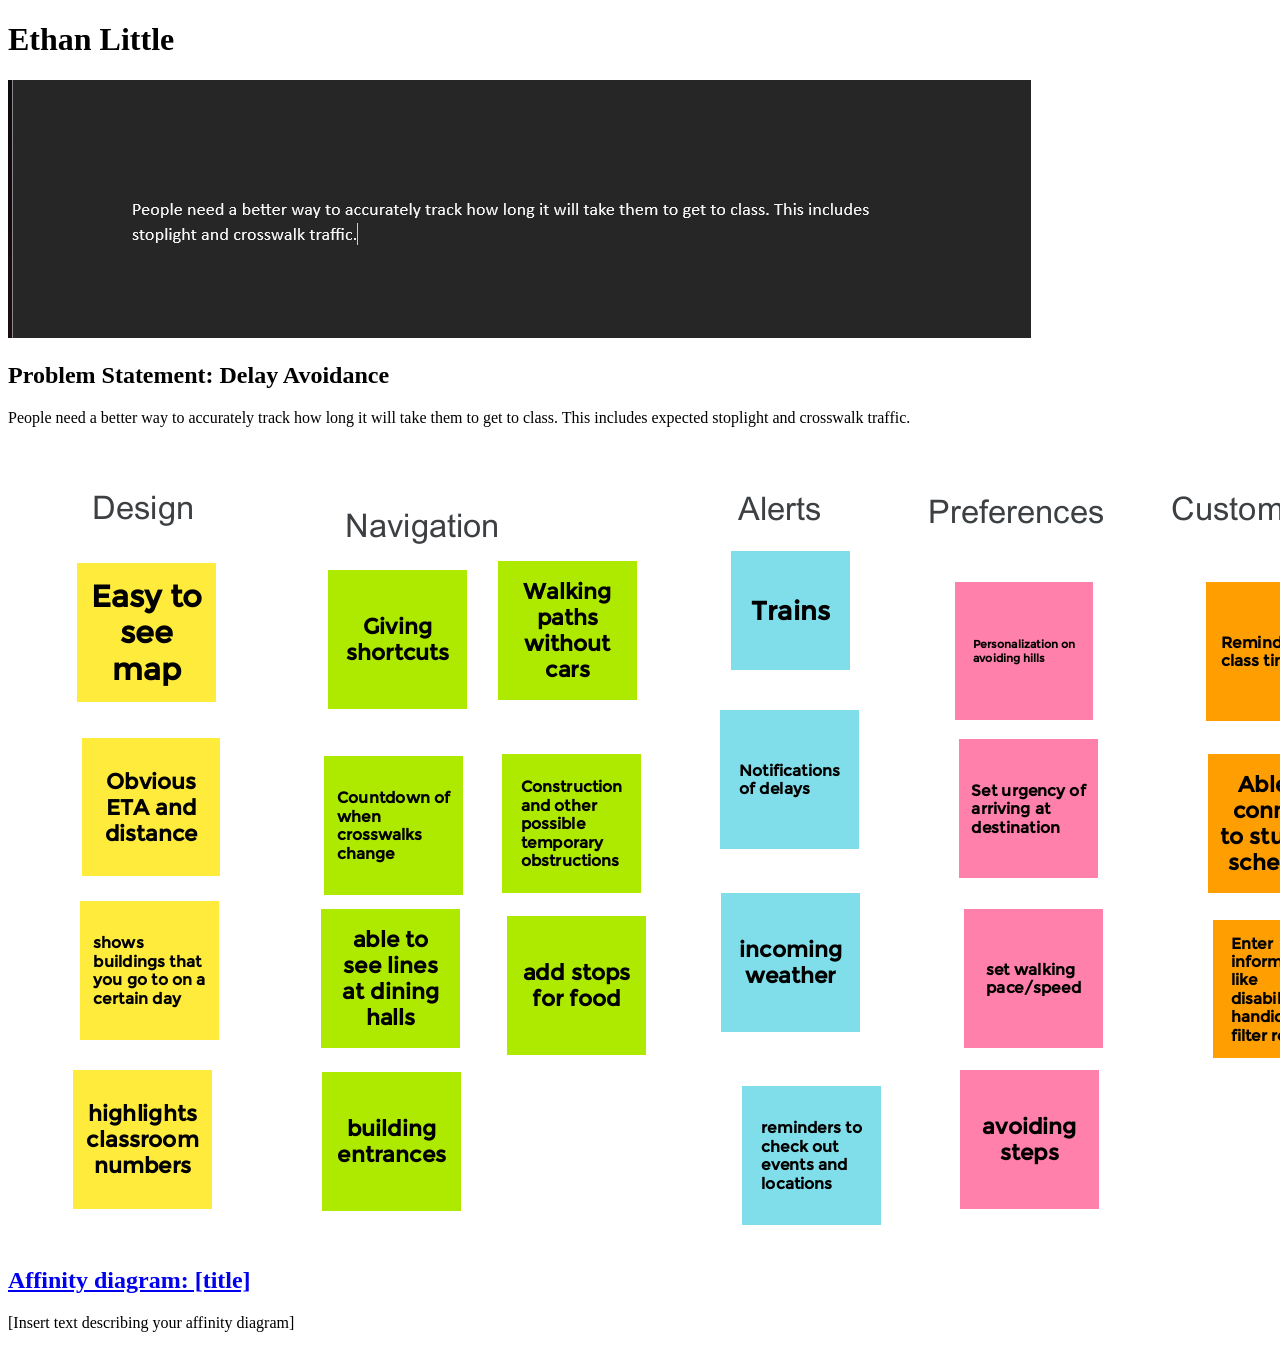
==== index.html @ db250613 "Add files via upload" ====
<!DOCTYPE html>
<html>
    <head>
        <title>CSCE 190: Ethan Little</title>
    </head>
    <body>
    <h1>Ethan Little</h1>

    <!--Problem Statement-->
    <section class = "assign">
        <img src = "images/problem-statement-screenshot.png">
        <section class = "assign-det">
            <h2>Problem Statement: Delay Avoidance</h2>
            <p>
                People need a better way to accurately track how long it will take them to get to class. This includes expected stoplight and crosswalk traffic. 
            </p>
        </section>
    </section>

    <!--Affinity Diagram-->
    <section class = "assign">
        <img src = "images/affinity-diagram.png"
        <section class = "assign-det">
            <a href = "files/affinity-diagram.pdf"><h2>Affinity diagram: [title]</h2></a>
            <p>
                [Insert text describing your affinity diagram]
            </p>
        </section>
        </section>
    </body>
</html>
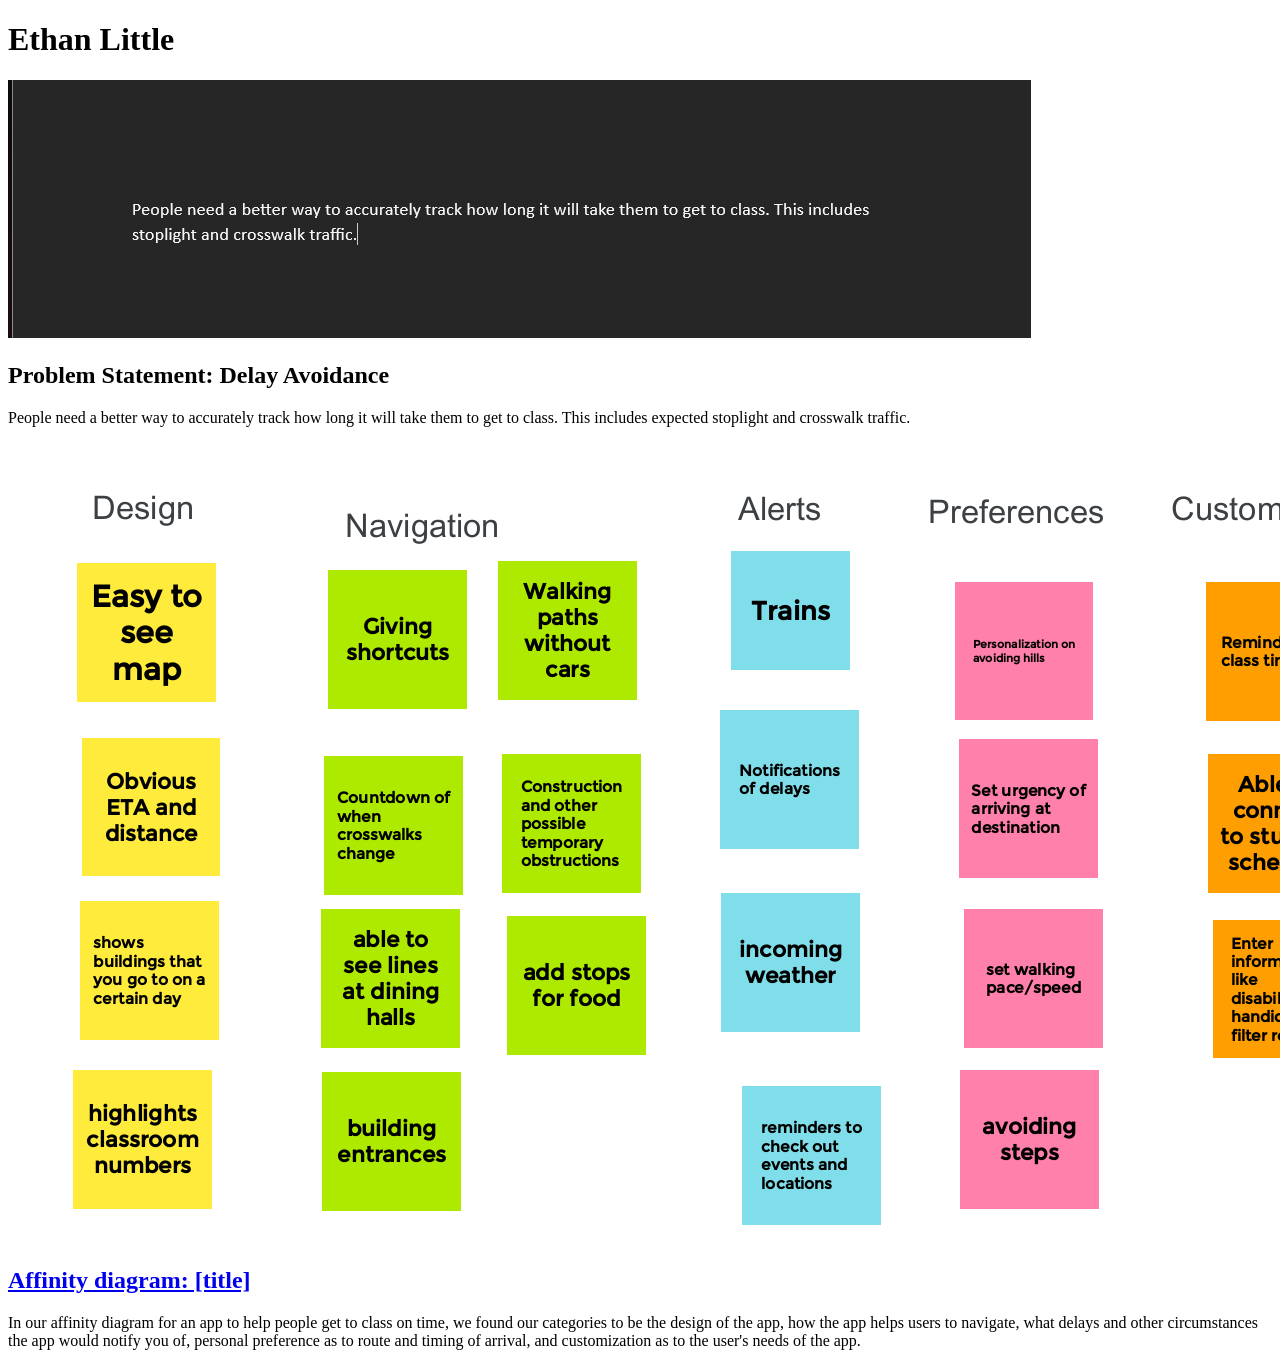
==== commit 501285bf: "Add files via upload" ====
--- a/index.html
+++ b/index.html
@@ -12,7 +12,8 @@
         <section class = "assign-det">
             <h2>Problem Statement: Delay Avoidance</h2>
             <p>
-                People need a better way to accurately track how long it will take them to get to class. This includes expected stoplight and crosswalk traffic. 
+                People need a better way to accurately track how long it will take them to get to class. 
+                This includes expected stoplight and crosswalk traffic. 
             </p>
         </section>
     </section>
@@ -23,7 +24,9 @@
         <section class = "assign-det">
             <a href = "files/affinity-diagram.pdf"><h2>Affinity diagram: [title]</h2></a>
             <p>
-                [Insert text describing your affinity diagram]
+                In our affinity diagram for an app to help people get to class on time, we found our categories to be the design of the app,
+                how the app helps users to navigate, what delays and other circumstances the app would notify you of, 
+                personal preference as to route and timing of arrival, and customization as to the user's needs of the app. 
             </p>
         </section>
         </section>
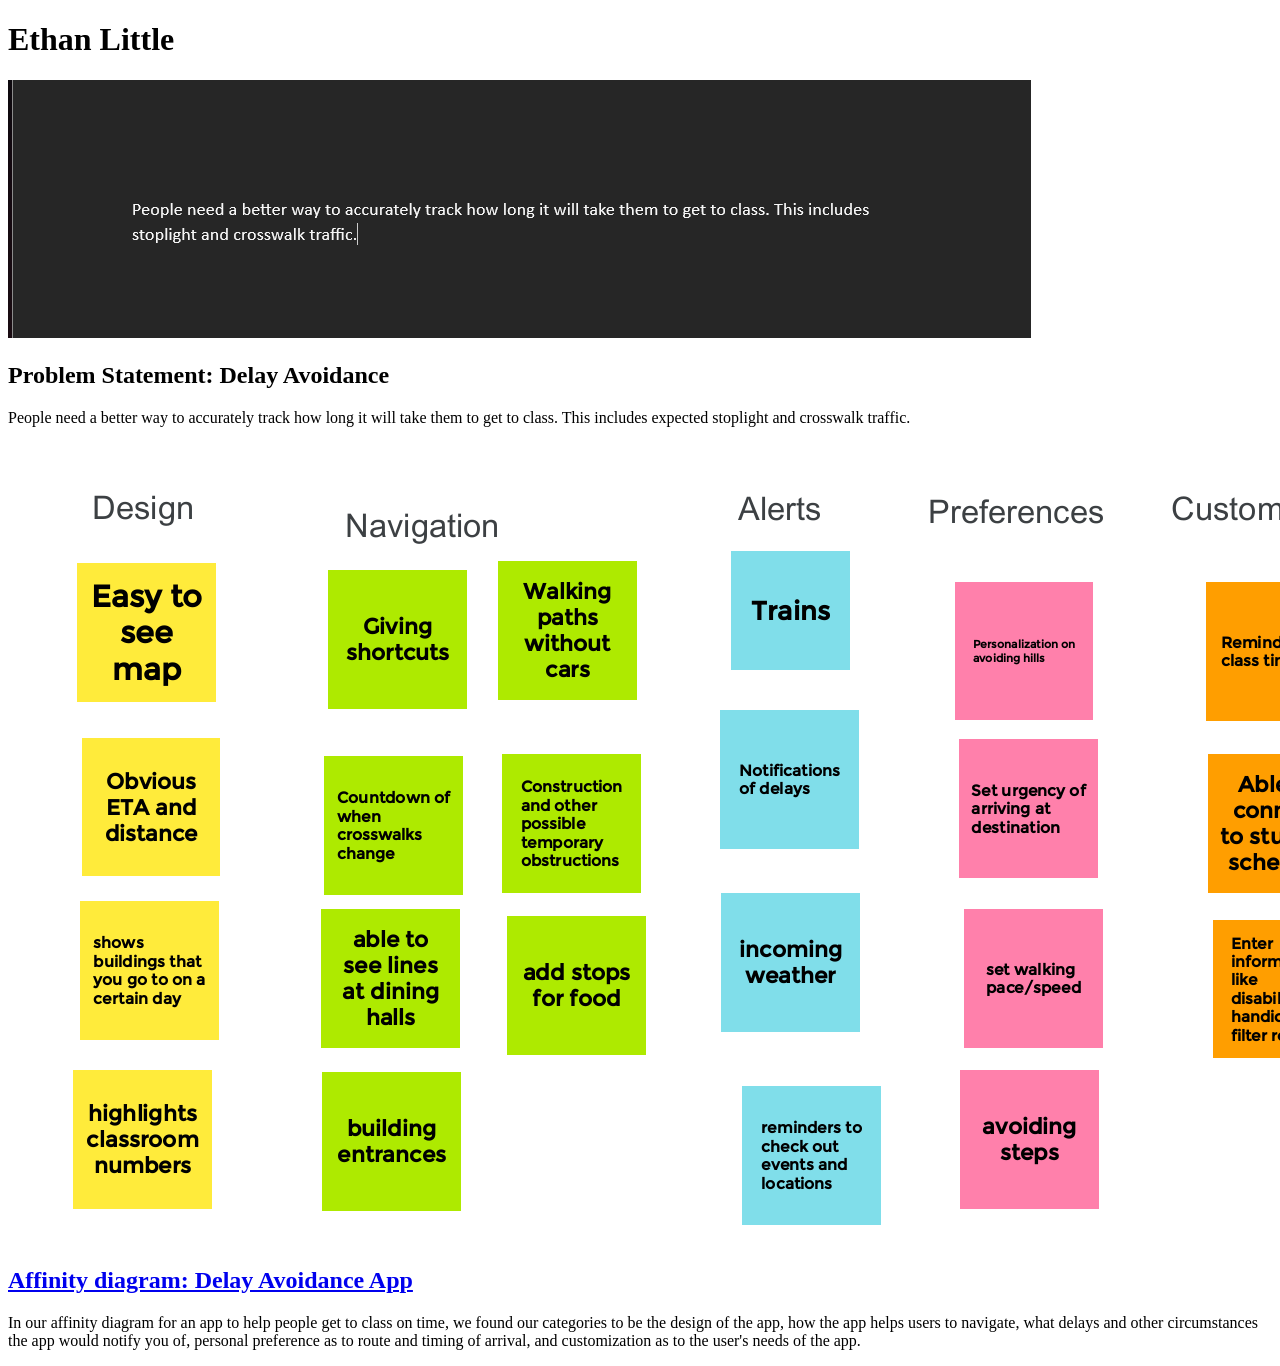
==== commit a1694bb5: "Add files via upload" ====
--- a/index.html
+++ b/index.html
@@ -22,7 +22,7 @@
     <section class = "assign">
         <img src = "images/affinity-diagram.png"
         <section class = "assign-det">
-            <a href = "files/affinity-diagram.pdf"><h2>Affinity diagram: [title]</h2></a>
+            <a href = "files/affinity-diagram.pdf"><h2>Affinity diagram: Delay Avoidance App</h2></a>
             <p>
                 In our affinity diagram for an app to help people get to class on time, we found our categories to be the design of the app,
                 how the app helps users to navigate, what delays and other circumstances the app would notify you of, 
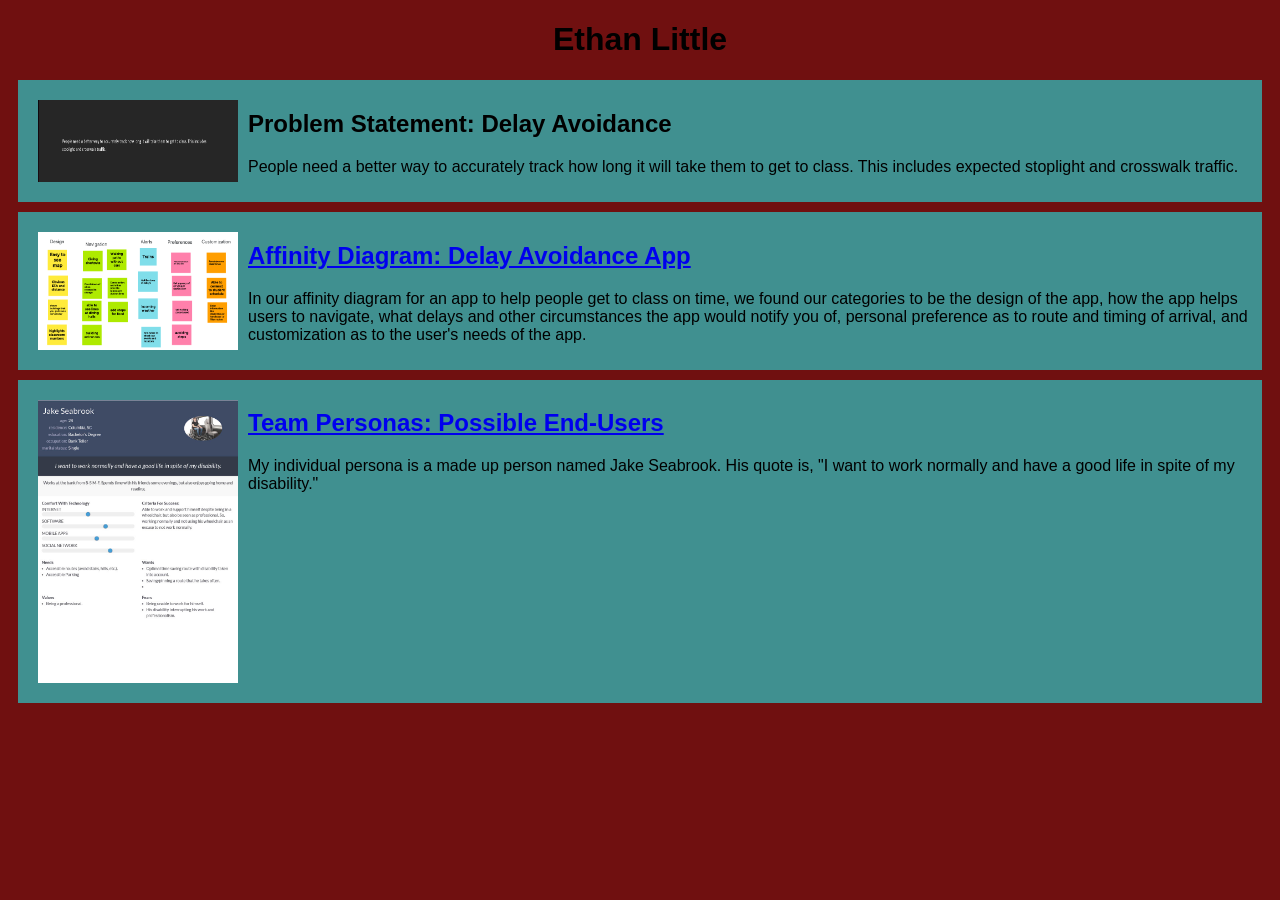
==== commit b52638a4: "Add files via upload" ====
--- a/index.html
+++ b/index.html
@@ -2,33 +2,46 @@
 <html>
     <head>
         <title>CSCE 190: Ethan Little</title>
+        <link rel="stylesheet" href="styles.css"/>
     </head>
     <body>
-    <h1>Ethan Little</h1>
+        <h1>Ethan Little</h1>
 
-    <!--Problem Statement-->
-    <section class = "assign">
-        <img src = "images/problem-statement-screenshot.png">
-        <section class = "assign-det">
-            <h2>Problem Statement: Delay Avoidance</h2>
-            <p>
-                People need a better way to accurately track how long it will take them to get to class. 
-                This includes expected stoplight and crosswalk traffic. 
-            </p>
+        <!--Problem Statement-->
+        <section class = "assign">
+            <img src = "images/problem-statement-screenshot.png">
+            <section class = "assign-det">
+                <h2>Problem Statement: Delay Avoidance</h2>
+                <p>
+                    People need a better way to accurately track how long it will take them to get to class. 
+                    This includes expected stoplight and crosswalk traffic. 
+                </p>
+            </section>
         </section>
-    </section>
 
-    <!--Affinity Diagram-->
-    <section class = "assign">
-        <img src = "images/affinity-diagram.png"
-        <section class = "assign-det">
-            <a href = "files/affinity-diagram.pdf"><h2>Affinity diagram: Delay Avoidance App</h2></a>
-            <p>
-                In our affinity diagram for an app to help people get to class on time, we found our categories to be the design of the app,
-                how the app helps users to navigate, what delays and other circumstances the app would notify you of, 
-                personal preference as to route and timing of arrival, and customization as to the user's needs of the app. 
-            </p>
+        <!--Affinity Diagram-->
+        <section class = "assign">
+            <img src = "images/affinity-diagram.png">
+            <section class = "assign-det">
+                <a href = "files/affinity-diagram.pdf"><h2>Affinity Diagram: Delay Avoidance App</h2></a>
+                <p>
+                    In our affinity diagram for an app to help people get to class on time, we found our categories to be the design of the app,
+                    how the app helps users to navigate, what delays and other circumstances the app would notify you of, 
+                    personal preference as to route and timing of arrival, and customization as to the user's needs of the app. 
+                </p>
+            </section>
         </section>
+
+        <!--Personas-->
+        <section class="assign">
+            <img src ="images/disabled-person-persona.jpg">
+            <section class ="assign-det">
+                <a href = "files/persona-combined.pdf"><h2>Team Personas: Possible End-Users</h2></a>
+                <p>
+                    My individual persona is a made up person named Jake Seabrook. 
+                    His quote is, "I want to work normally and have a good life in spite of my disability."
+                </p>
+            </section>
         </section>
     </body>
 </html>
--- a/styles.css
+++ b/styles.css
@@ -0,0 +1,21 @@
+body{
+    background-color: #701010;
+    font-family: Arial, Helvetica, sans-serif;
+}
+h1{
+    color: #000000;
+    text-align: center;
+}
+
+.assign{
+    margin: 10px;
+    padding: 10px;
+    background-color: #409090;
+    display: flex;
+}
+
+.assign img {
+    width: 200px;
+    padding: 10px;
+
+}
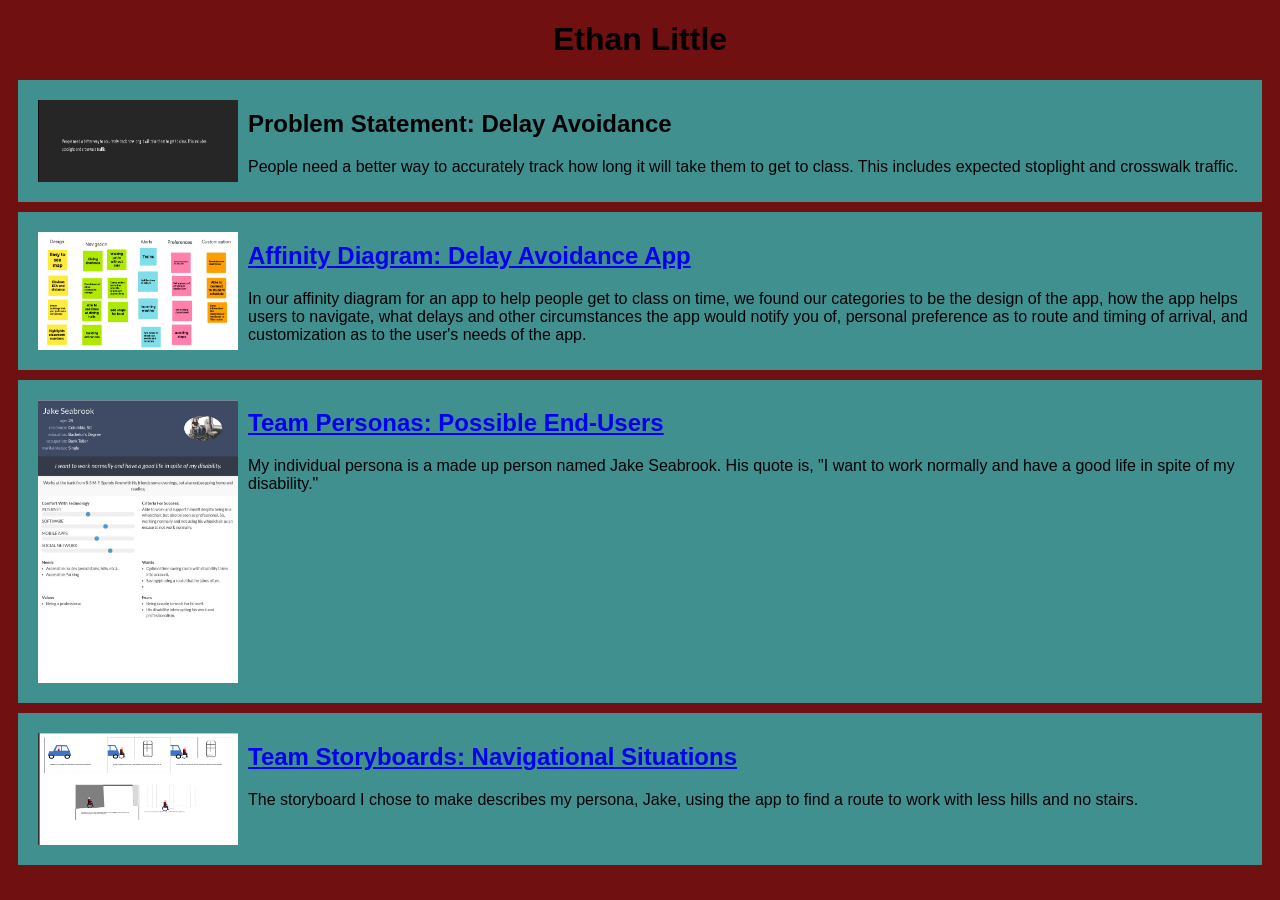
==== commit e6281537: "Add files via upload" ====
--- a/index.html
+++ b/index.html
@@ -43,5 +43,17 @@
                 </p>
             </section>
         </section>
+
+        <!--Storyboard-->
+        <section class="assign">
+            <img src = "images/storyboard-image.png">
+            <section class ="assign-det">
+                <a href ="files/combinedStoryboards.pdf" ><h2>Team Storyboards: Navigational Situations</h2></a>
+                <p>
+                   The storyboard I chose to make describes my persona, Jake, using the app to find a route to work with less hills and no stairs. 
+                </p>
+            </section>
+        </section>
+
     </body>
 </html>
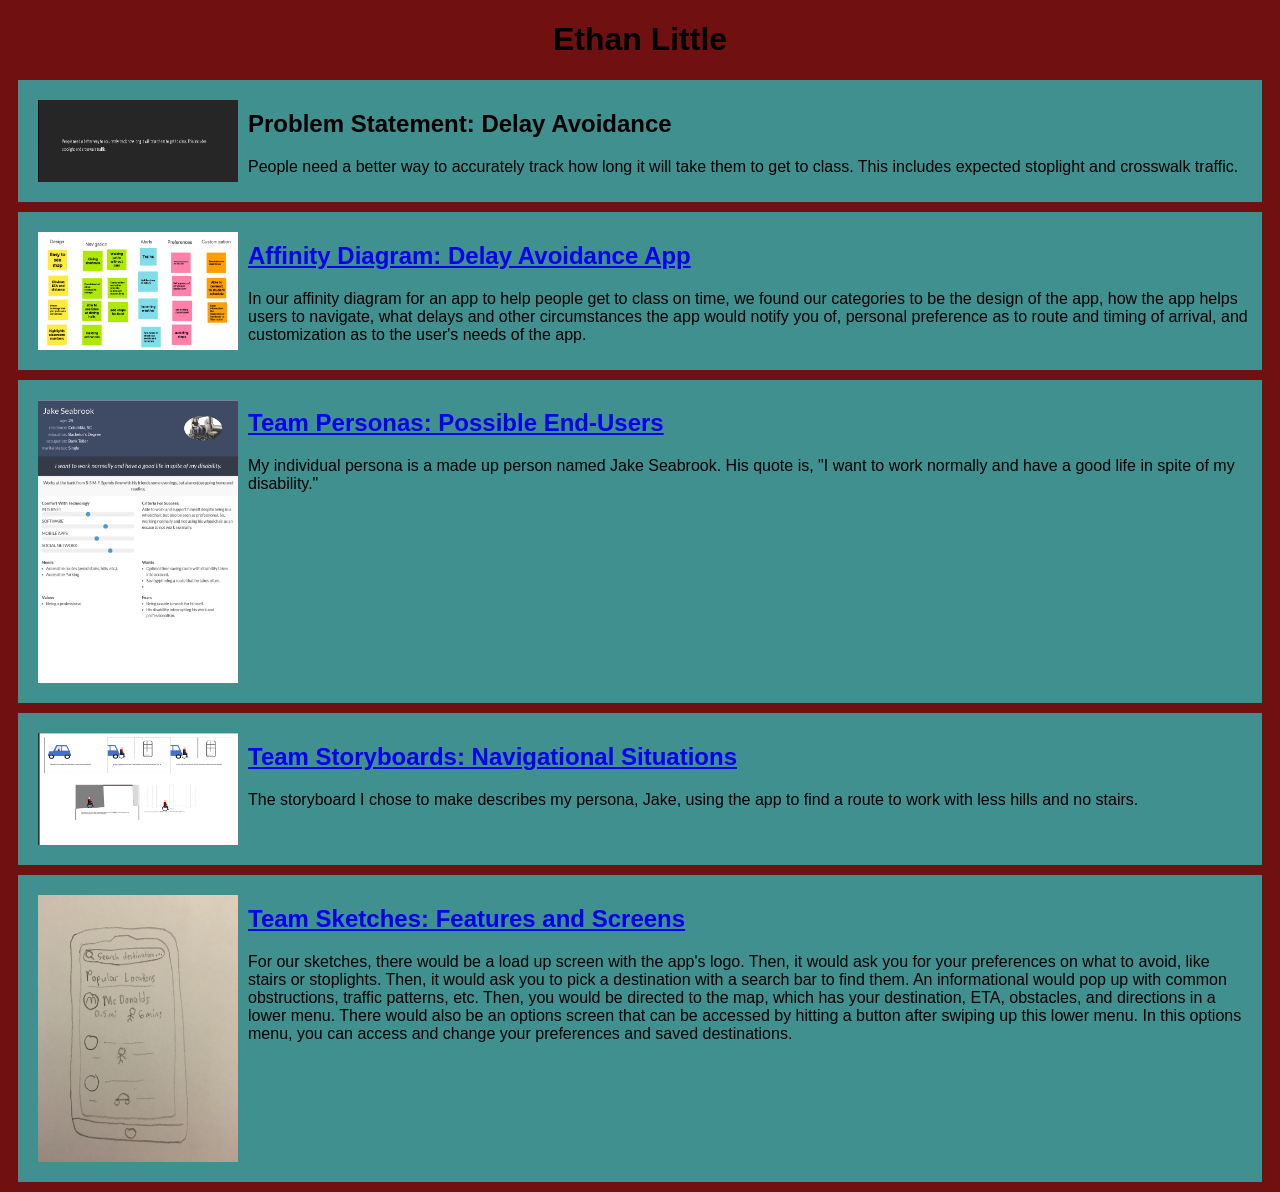
==== commit 19a8b93c: "Add files via upload" ====
--- a/index.html
+++ b/index.html
@@ -44,7 +44,7 @@
             </section>
         </section>
 
-        <!--Storyboard-->
+        <!--Storyboard Assignment-->
         <section class="assign">
             <img src = "images/storyboard-image.png">
             <section class ="assign-det">
@@ -55,5 +55,22 @@
             </section>
         </section>
 
+        <!--Sketching Assignment-->
+        <section class="assign">
+            <img src = "images/bestImage.jpg">
+            <section class ="assign-det">
+                <a href ="files/combinedSketches.pdf" ><h2>Team Sketches: Features and Screens</h2></a>
+                <p>
+                    For our sketches, there would be a load up screen with the app's logo. 
+                    Then, it would ask you for your preferences on what to avoid, like stairs or stoplights. 
+                    Then, it would ask you to pick a destination with a search bar to find them. 
+                    An informational would pop up with common obstructions, traffic patterns, etc. 
+                    Then, you would be directed to the map, which has your destination, ETA, obstacles, and directions in a lower menu. 
+                    There would also be an options screen that can be accessed by hitting a button after swiping up this lower menu. 
+                    In this options menu, you can access and change your preferences and saved destinations. 
+                </p>
+            </section>
+        </section>
+
     </body>
 </html>
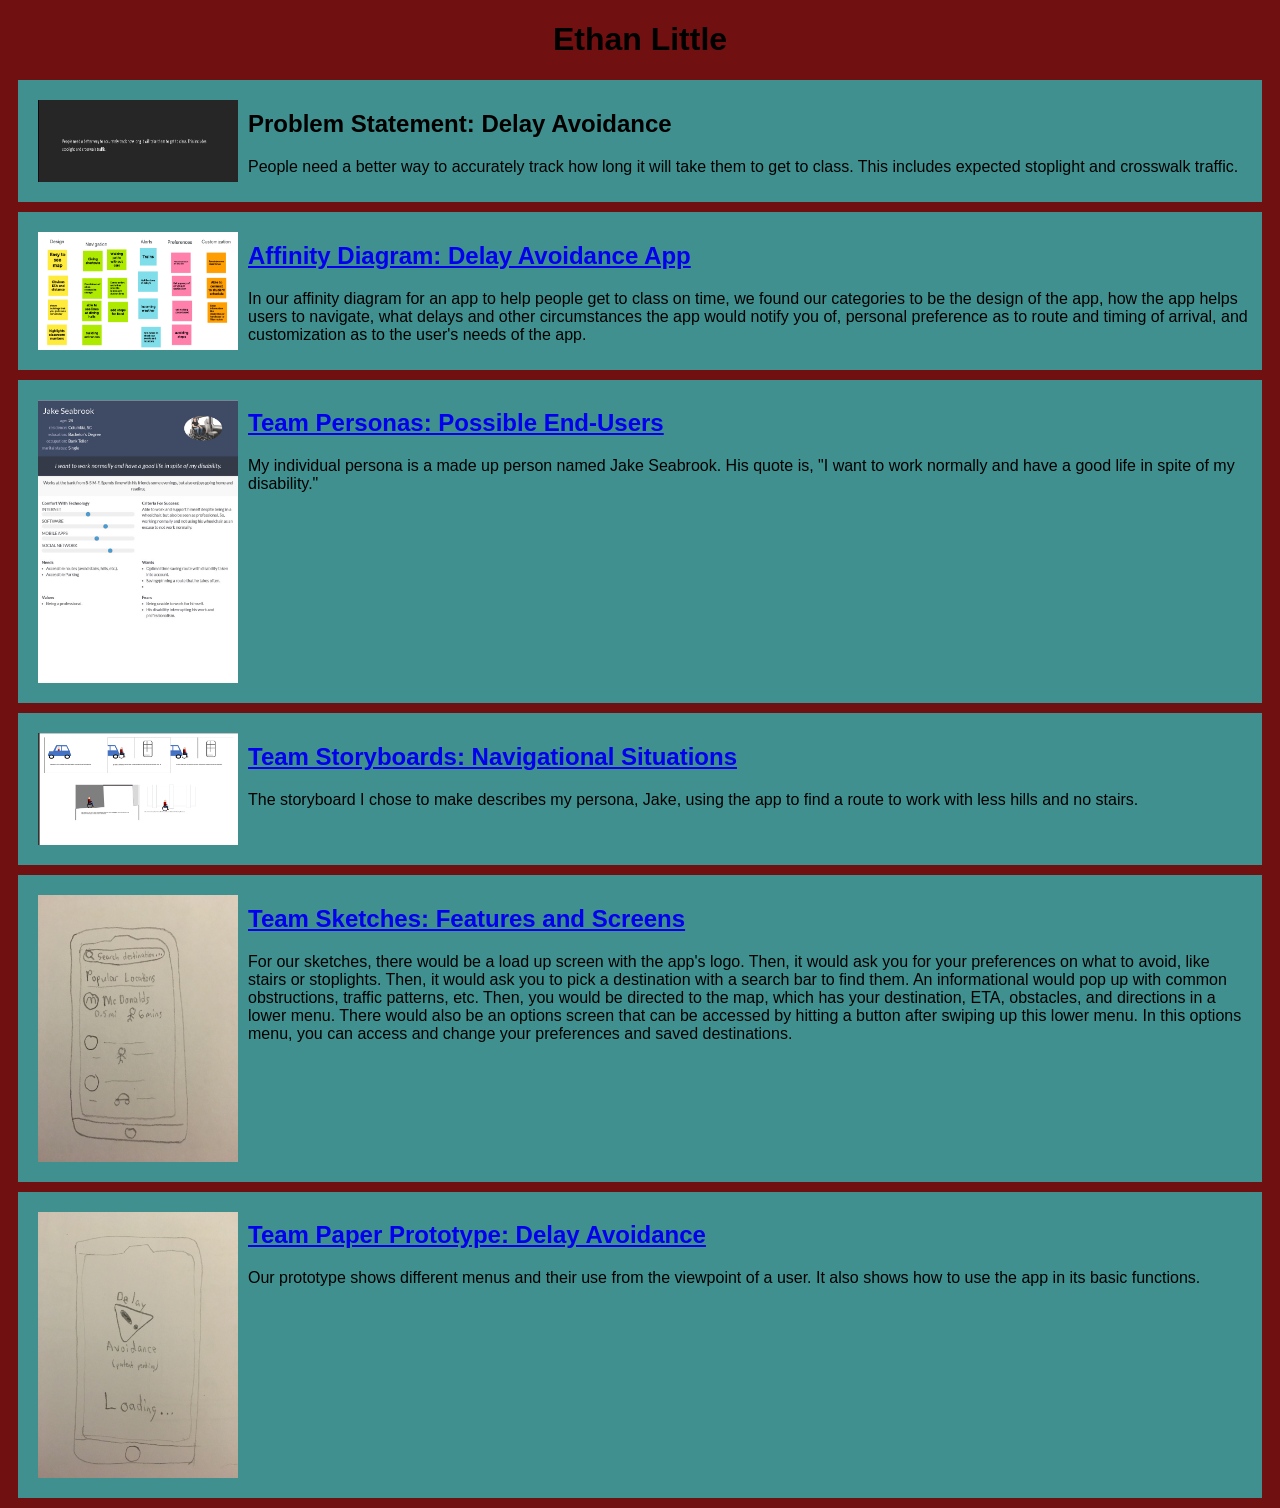
==== commit d5c7f107: "Add files via upload" ====
--- a/index.html
+++ b/index.html
@@ -72,5 +72,17 @@
             </section>
         </section>
 
+        <!--Paper Prototype video Assignment-->
+        <section class = "assign">
+            <img src="images/app-image.jpg">
+            <section class = "assign-det">
+                <a href = "https://www.youtube.com/watch?v=Oohoxzrkuq0"><h2>Team Paper Prototype: Delay Avoidance</h2></a>
+                <p>
+                    Our prototype shows different menus and their use from the viewpoint of a user. It also shows how to use the app in its basic functions.
+                </p>
+            </section>
+        </section>
+
+
     </body>
 </html>
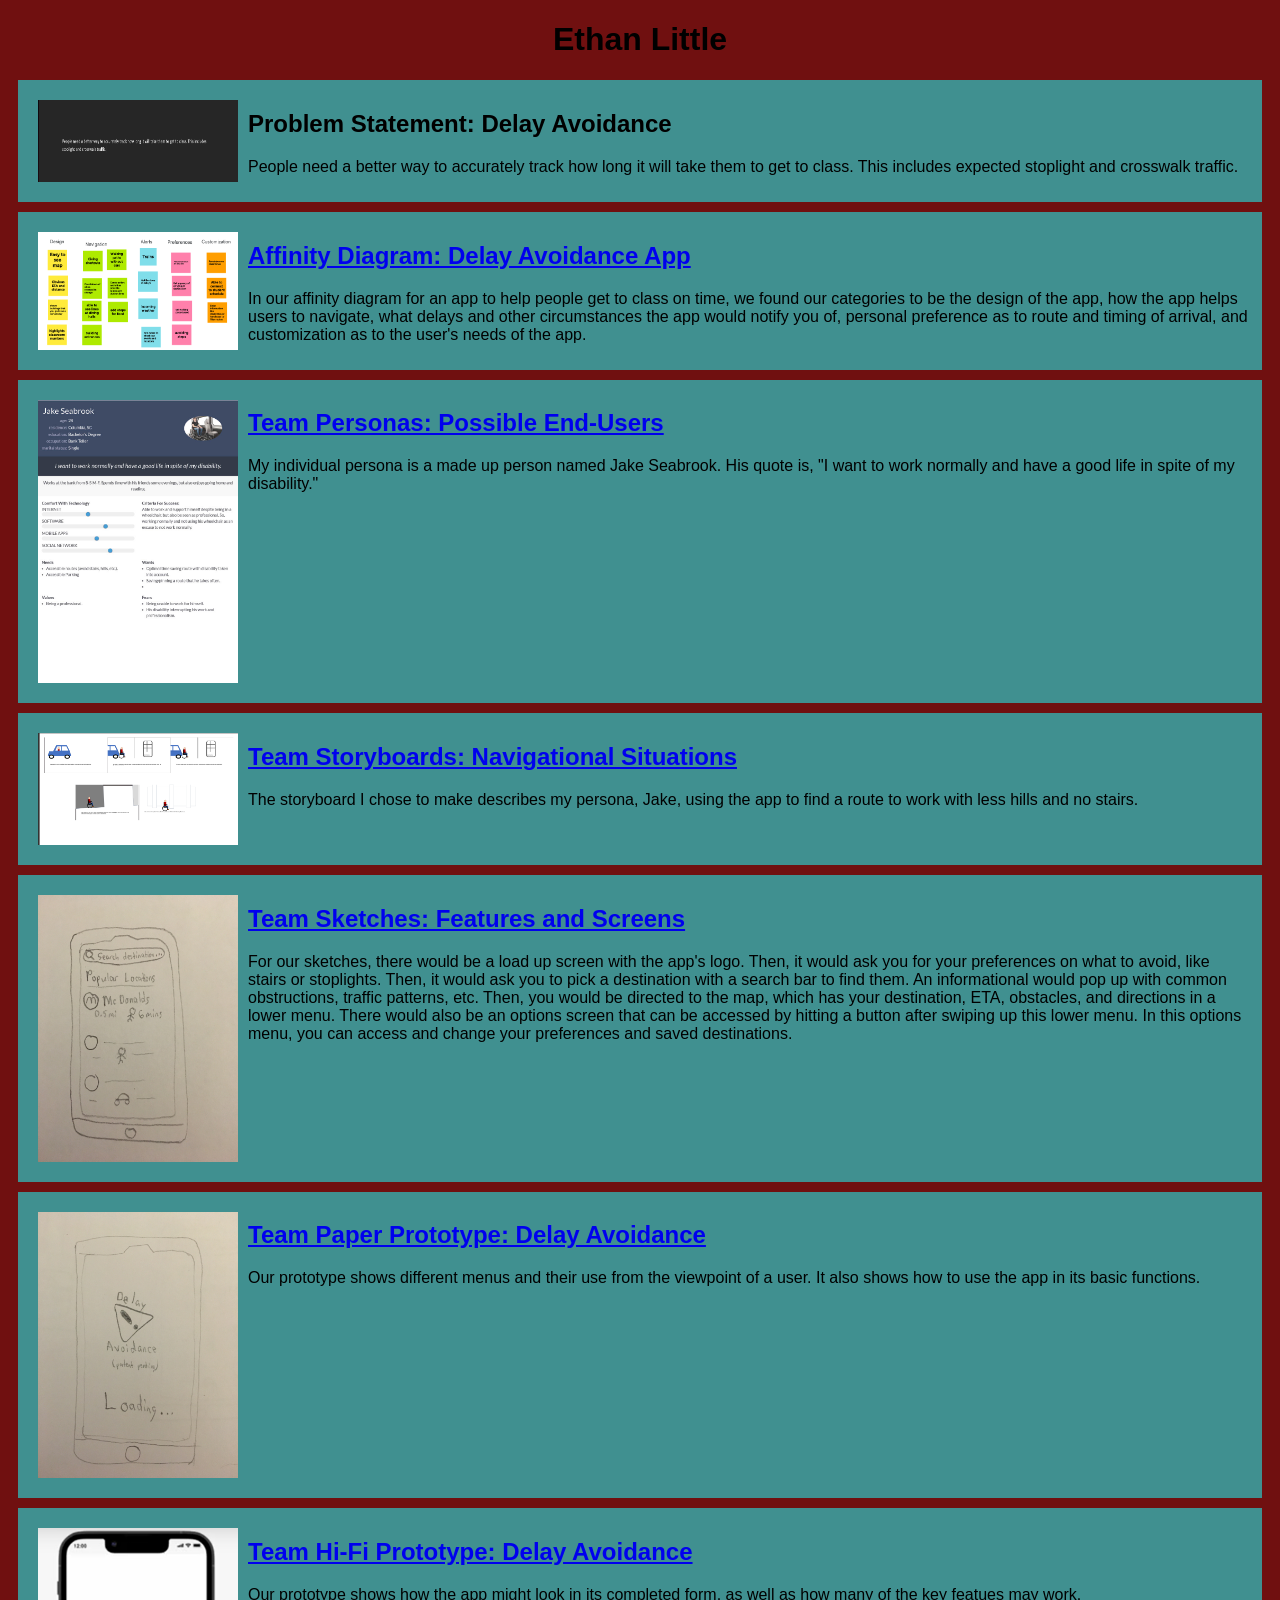
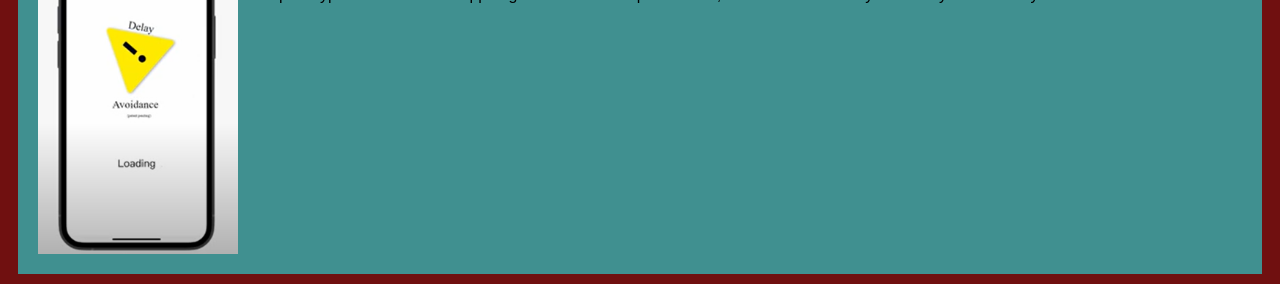
==== commit f53cf311: "Add files via upload" ====
--- a/index.html
+++ b/index.html
@@ -83,6 +83,17 @@
             </section>
         </section>
 
+        <!--Hi-Fi protoype video assignment-->
+        <section class = "assign">
+            <img src="images/hifi-protoype.png">
+            <section class = "assign-det">
+                <a href = https://www.youtube.com/watch?v=f2LSbC-xK-0><h2>Team Hi-Fi Prototype: Delay Avoidance</h2></a>
+                <p>
+                    Our prototype shows how the app might look in its completed form, as well as how many of the key featues may work.
+                </p>
+            </section>
+        </section>
+
 
     </body>
 </html>
